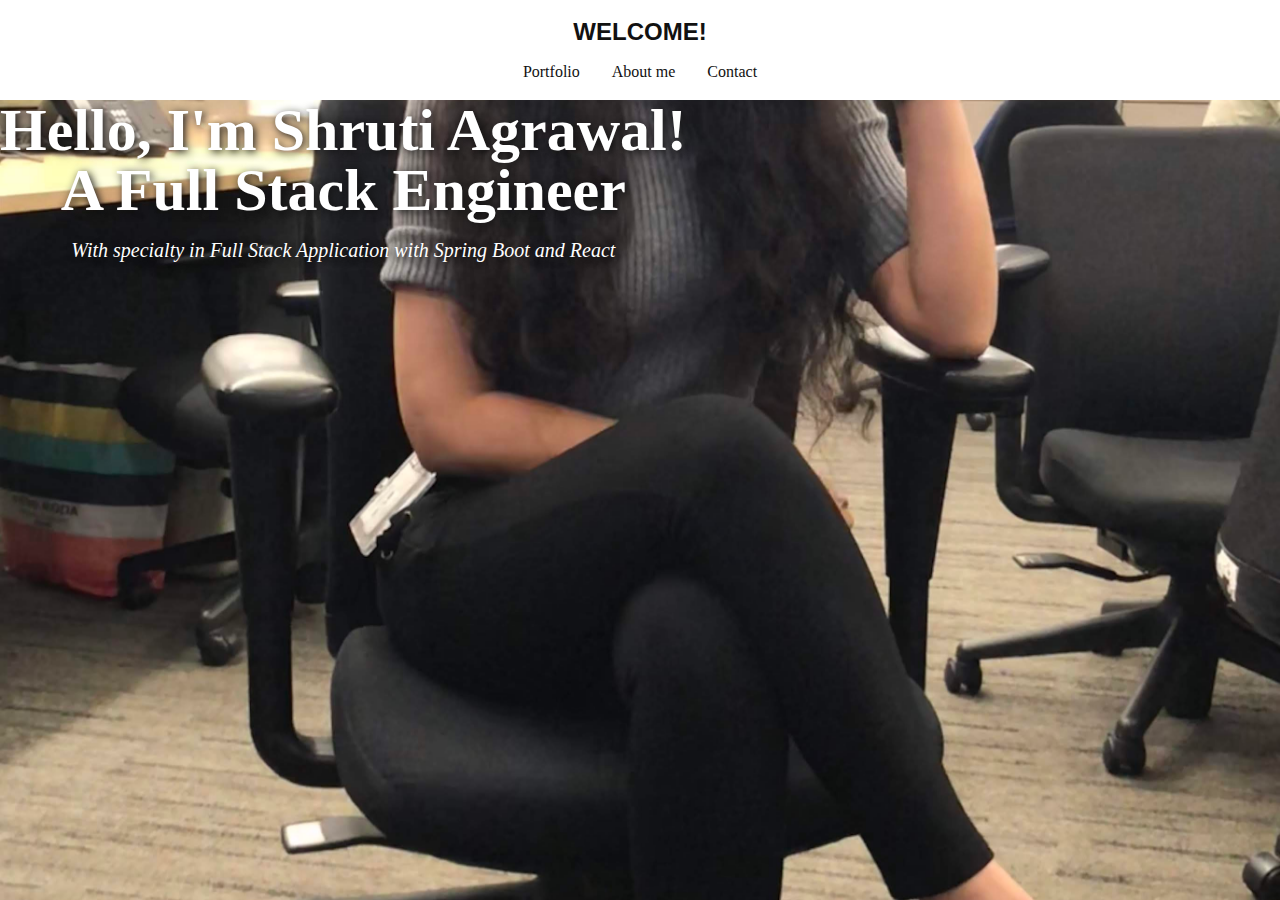
==== index.html @ baf6798d "First commit" ====
<!DOCTYPE html>
<html>
        <head>
            <title>My Portfolio </title>
            <meta name="viewport" content="width=device-width, initial-scale=1.0">
            <link rel="stylesheet" href="style.css">
        </head>

    <body>
        <header>
            <a href="index.html" class="header-welcome">WELCOME!</a>
            <nav>
                <ul>
                    <li><a href="portfolio.html">Portfolio</a></li>
                    <li><a href="about.html">About me</a></li>
                    <li><a href="contact.html">Contact</a></li>
                </ul>
                <a href="info.html" class="header-info">More Info</a>
            </nav>
        </header>
        <main>
            <section class="index-banner">
                <div class="vertical-center">
                    <h2>Hello, I'm Shruti Agrawal! <br>A Full Stack Engineer </h2>
                    <h1>With specialty in Full Stack Application with Spring Boot and React </h1>
                </div>
            </section>
            <section>
                <div class="index-boxlink-1">
                    <h3></h3>
                </div>
            </section>
        </main>
    </body>
</html>
---- style.css ----
/*
html5doctor.com Reset Stylesheet
v1.6.1
Last Updated: 2010-09-17
Author: Richard Clark - http://richclarkdesign.com
Twitter: @rich_clark
*/

html, body, div, span, object, iframe,
h1, h2, h3, h4, h5, h6, p, blockquote, pre,
abbr, address, cite, code,
del, dfn, em, img, ins, kbd, q, samp,
small, strong, sub, sup, var,
b, i,
dl, dt, dd, ol, ul, li,
fieldset, form, label, legend,
table, caption, tbody, tfoot, thead, tr, th, td,
article, aside, canvas, details, figcaption, figure,
footer, header, hgroup, menu, nav, section, summary,
time, mark, audio, video {
    margin:0;
    padding:0;
    border:0;
    outline:0;
    font-size:100%;
    vertical-align:baseline;
    background:transparent;
}

body {
    line-height:1;
}

article,aside,details,figcaption,figure,
footer,header,hgroup,menu,nav,section {
    display:block;
}

nav ul {
    list-style:none;
}

blockquote, q {
    quotes:none;
}

blockquote:before, blockquote:after,
q:before, q:after {
    content:'';
    content:none;
}

a {
    margin:0;
    padding:0;
    font-size:100%;
    vertical-align:baseline;
    background:transparent;
}

/* change colours to suit your needs */
ins {
    background-color:#ff9;
    color:#000;
    text-decoration:none;
}

/* change colours to suit your needs */
mark {
    background-color:#ff9;
    color:#000;
    font-style:italic;
    font-weight:bold;
}

del {
    text-decoration: line-through;
}

abbr[title], dfn[title] {
    border-bottom:1px dotted;
    cursor:help;
}

table {
    border-collapse:collapse;
    border-spacing:0;
}

/* change border colour to suit your needs */
hr {
    display:block;
    height:1px;
    border:0;  
    border-top:1px solid #cccccc;
    margin:1em 0;
    padding:0;
}

input, select {
    vertical-align:middle;
}

/* MY CODE */

* {
    text-decoration: none;
}

body {
    background-color: #f3f3f3;

}

header {
    background-color: #fff ;
    width: 100%;
    height: 100px;
}

header .header-welcome{
    font-family: Arial, Helvetica, sans-serif;
    color: #111;
    font-size: 24px;
    font-weight: 900;
    display: block;
    margin: 0 auto;
    text-align: center;
    padding: 20px 0;
}

header nav ul {
    display: block;
    margin: 0 auto;
    width: fit-content;
}

header nav ul li{
    display: inline-block;
    float: left;
    list-style: none;
    padding: 0 16px;
}

header nav ul li a {
    font-family: 'Times New Roman', Times, serif;
    color: #111;
    font-size: 16px;
    
}

header .header-info{
    display: none;
}

/* INDEX */

.index-banner{
    width: 100%;
    height: calc(100vh - 100px);
    background-image: url('Shruti_photo.jpg');
    background-repeat: no-repeat;
    background-position: center;
    background-size: cover;
}

.vertical-center{
    display: table-cell;
    vertical-align: middle;
}

.index-banner h2{
    font-family: 'Times New Roman', Times, serif;
    color: #fff;
    font-size: 60px;
    line-height: 70 px;
    text-align: center;
    font-weight: 900;
    text-shadow: 2px 2px 8px #111;
}

.index-banner h1{
    font-family: 'Times New Roman', Times, serif;
    font-style: italic;
    color: #fff;
    line-height: 40 px;
    font-size: 20px;
    text-align: center;
    font-weight: 100;
    padding-top: 20px;
    text-shadow: 2px 2px 8px #111;
}
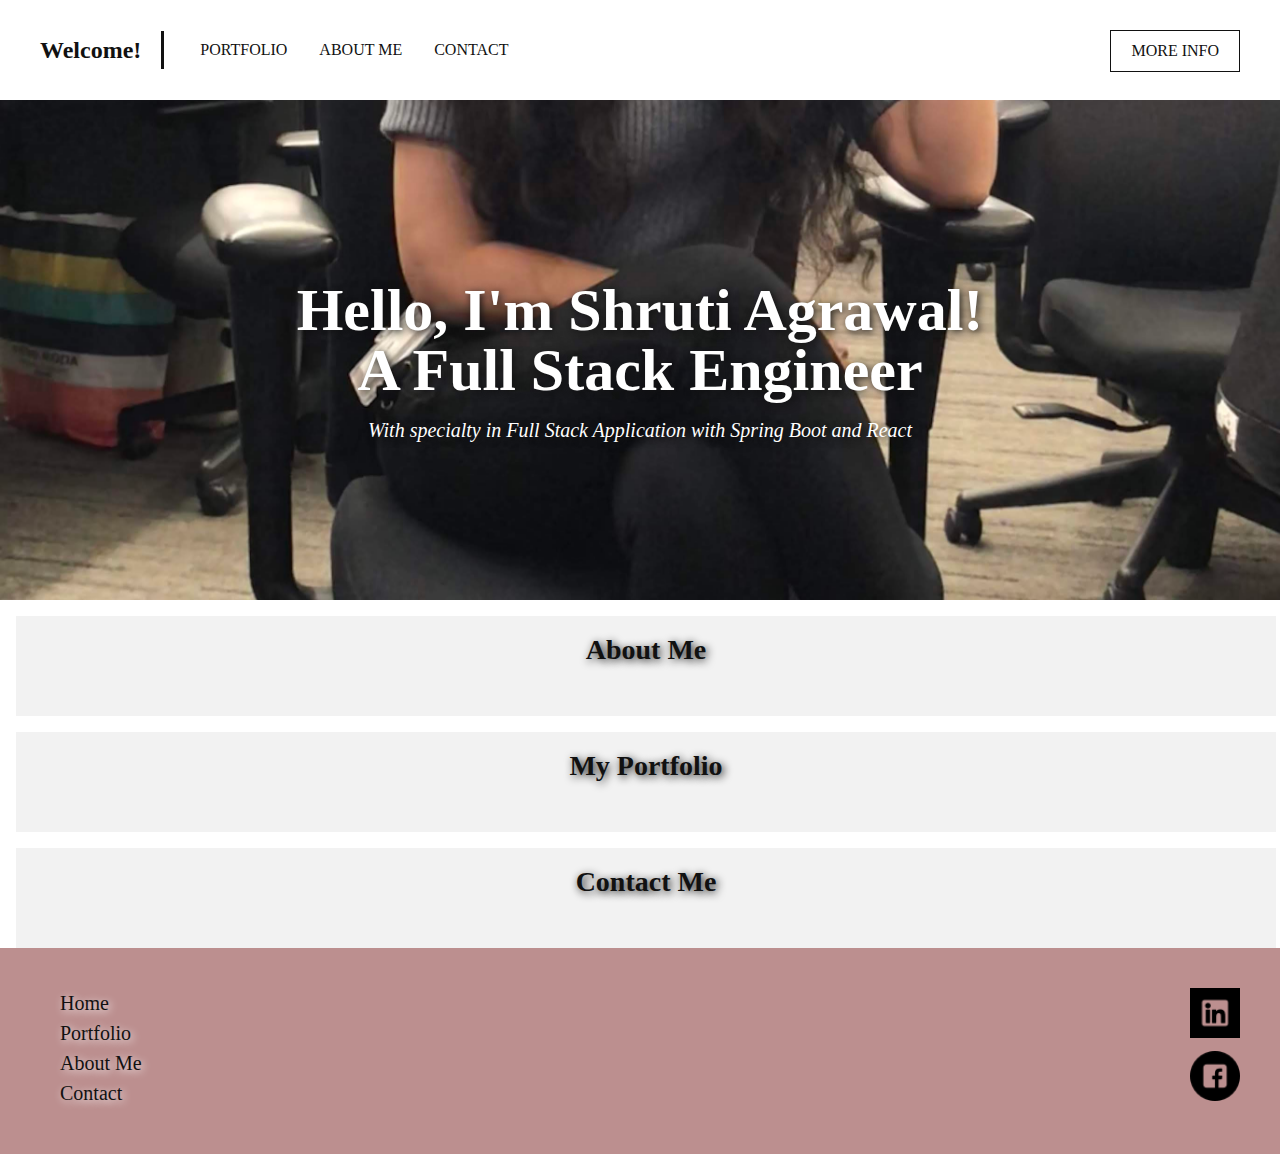
==== commit 5b4673f6: "front page" ====
--- a/index.html
+++ b/index.html
@@ -8,7 +8,7 @@
 
     <body>
         <header>
-            <a href="index.html" class="header-welcome">WELCOME!</a>
+            <a href="index.html" class="header-welcome">Welcome!</a>
             <nav>
                 <ul>
                     <li><a href="portfolio.html">Portfolio</a></li>
@@ -25,12 +25,43 @@
                     <h1>With specialty in Full Stack Application with Spring Boot and React </h1>
                 </div>
             </section>
-            <section>
-                <div class="index-boxlink-1">
-                    <h3></h3>
+            <section class="index-links">
+                <a href='about.html'>
+                    <div class="index-boxlink-square">
+                        <h3>About Me</h3>
+                
                 </div>
+            </a>
+            <a href='#'>
+                <div class="index-boxlink-rectangle">
+                    <h3>My Portfolio</h3>
+                </div>
+            </a>
+            <a href='#'>
+                <div class="index-boxlink-square">
+                    <h3>Contact Me</h3>
+                </div>
+            </a>
             </section>
         </main>
+        <footer>
+            <ul>
+                <li><a href="#">Home</a></li>
+                <li><a href="#">Portfolio</a></li>
+                <li><a href="#">About Me</a></li>
+                <li><a href="#">Contact</a></li>
+            </ul>
+            <div class="footer-sm">
+                <a href="#">
+                    <img src="linkedIn.png" alt="linkedIn icon">
+                </a>
+                <a href="#">
+                    <img src="facebook.png" alt="facebook icon">
+                </a>
+
+            </div>
+            
+        </footer>
     </body>
 </html>
 
--- a/style.css
+++ b/style.css
@@ -107,11 +107,6 @@
     text-decoration: none;
 }
 
-body {
-    background-color: #f3f3f3;
-
-}
-
 header {
     background-color: #fff ;
     width: 100%;
@@ -119,7 +114,7 @@
 }
 
 header .header-welcome{
-    font-family: Arial, Helvetica, sans-serif;
+    font-family: 'Times New Roman', Times, serif;
     color: #111;
     font-size: 24px;
     font-weight: 900;
@@ -146,6 +141,7 @@
     font-family: 'Times New Roman', Times, serif;
     color: #111;
     font-size: 16px;
+    text-transform: uppercase;
     
 }
 
@@ -153,20 +149,58 @@
     display: none;
 }
 
+@media only screen and (min-width: 1000px) {
+    header .header-welcome{
+        margin: 31px 0 ;
+        text-align: left;
+        line-height: 38px;
+        padding: 0px 20px 0px 40px;
+        border-right: 3px solid #111;
+        float: left;
+    }
+
+    header nav ul {
+        margin: 20px 0px 0px 20px;
+        float: left;
+    }
+    
+   
+    header nav ul li a {
+        line-height: 60px;
+        
+    }
+    header .header-info{
+        display: block;
+        font-family: 'Times New Roman', Times, serif;
+        color: #111;
+        font-size: 16px;
+        text-transform: uppercase;
+        border: 1px solid #111;
+        float: right;
+        margin-right: 40px;
+        padding: 0 20px;
+        line-height: 40px;
+        margin-top: 30px;
+    }
+}
+
 /* INDEX */
 
 .index-banner{
     width: 100%;
-    height: calc(100vh - 100px);
+    height: calc(100vh - 20px);
     background-image: url('Shruti_photo.jpg');
     background-repeat: no-repeat;
     background-position: center;
     background-size: cover;
+    display: table;
 }
 
 .vertical-center{
     display: table-cell;
     vertical-align: middle;
+    text-align: center;
+    padding-top: 20px;
 }
 
 .index-banner h2{
@@ -189,4 +223,75 @@
     font-weight: 100;
     padding-top: 20px;
     text-shadow: 2px 2px 8px #111;
+}
+
+.index-links div {
+    margin: 16px 16px 0;
+    width: calc(100% - 20px);
+    height: 100px;
+    background-color: #f2f2f2;
+
+}
+
+.index-links div h3{
+    font-family: 'Times New Roman', Times, serif;
+    color: #111;
+    line-height: 40 px;
+    font-size: 28px;
+    text-align: center;
+    font-weight: 900;
+    padding-top: 20px;
+    text-shadow: 2px 2px 8px #111;
+}
+
+
+@media only screen and (min-width: 1000px) {
+    .index-banner{
+        width: 100%;
+        height: 500px;
+        background-image: url('Shruti_photo.jpg');
+        background-repeat: no-repeat;
+        background-position: center;
+        background-size: cover;
+        display: table;
+    }
+    
+}
+
+footer{
+    width: calc(100% - 80px);
+    padding: 40px 40px;
+    background-color: rosybrown;
+    overflow: hidden;
+}
+footer ul{
+    width: fit-content;
+    float: left;
+    
+}
+
+footer ul li{
+    display: block;
+    list-style: none;
+
+}
+
+footer ul li a{
+    font-family: 'Times New Roman', Times, serif;
+    color: #111;
+    font-size: 20px;
+    line-height: 30px;
+    padding-left: 20px;
+    padding-bottom: 20px;
+    margin-top: 10px;
+    text-shadow: 2px 2px 8px #fff;
+}
+.footer-sm {
+    width: 50px;
+    float: right;
+}
+
+.footer-sm img{
+    width: 100%;
+   margin-bottom: 10px;
 }